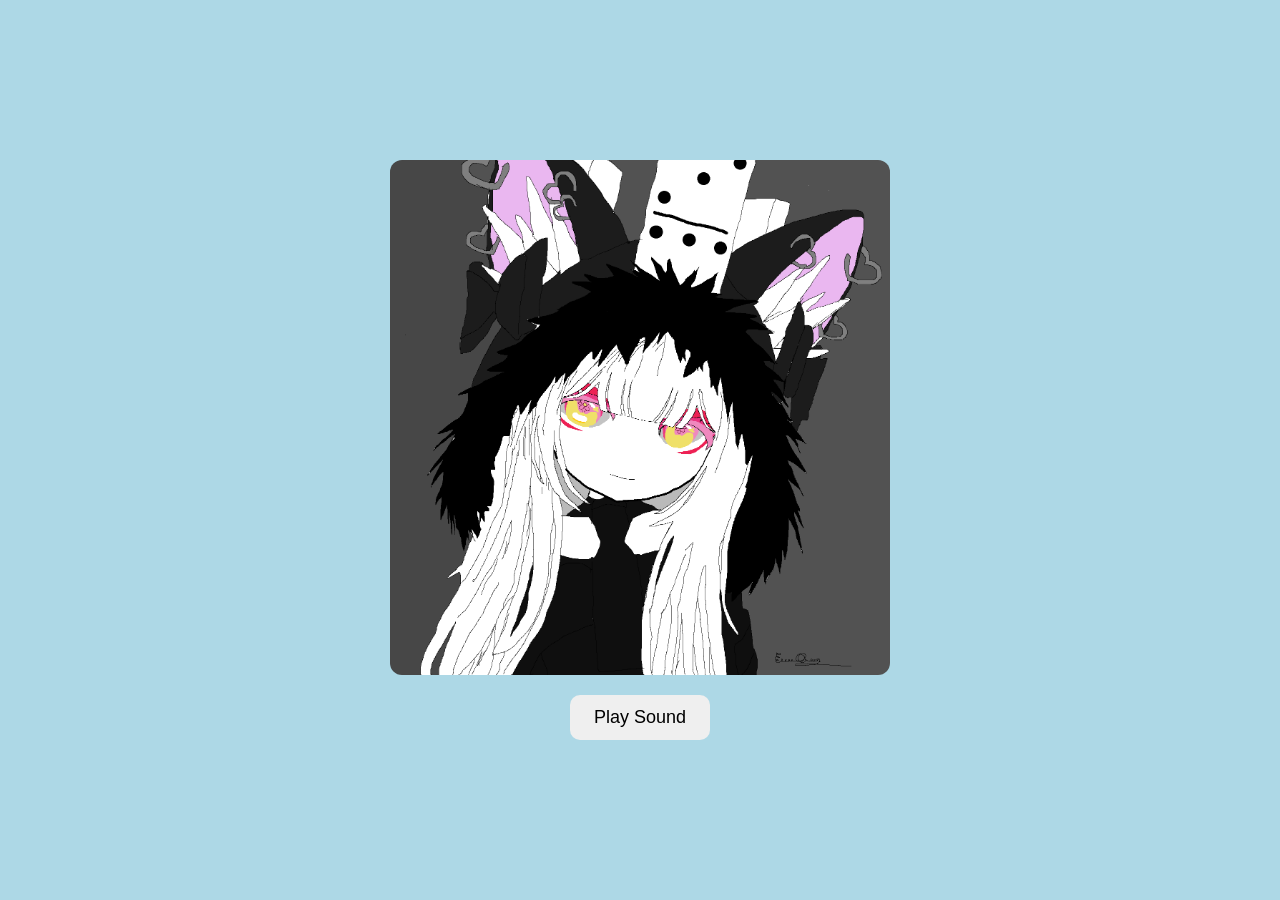
==== index.html @ 767f335a "Add files via upload" ====
<!DOCTYPE html>
<html>
<head>
  <title>Rocko Sound Page</title>
  <style>
    body {
      margin: 0;
      height: 100vh;
      display: flex;
      justify-content: center;
      align-items: center;
      background-color: lightblue;
      font-family: Arial, sans-serif;
    }

    .container {
      text-align: center;
    }

    img {
      width: 500px;
      height: auto;
      display: block;
      margin: 0 auto 20px auto;
      border-radius: 12px;
    }

    button {
      padding: 12px 24px;
      font-size: 18px;
      cursor: pointer;
      border: none;
      border-radius: 10px;
    }
  </style>
</head>
<body>
  <div class="container">
    <img src="Rocko Face.png" alt="Rocko">
    <button onclick="playSound()">Play Sound</button>

    <audio id="mySound" src="raise-a-floppa-meow.mp3"></audio>
  </div>

  <script>
    function playSound() {
      document.getElementById("mySound").play();
    }
  </script>
</body>
</html>
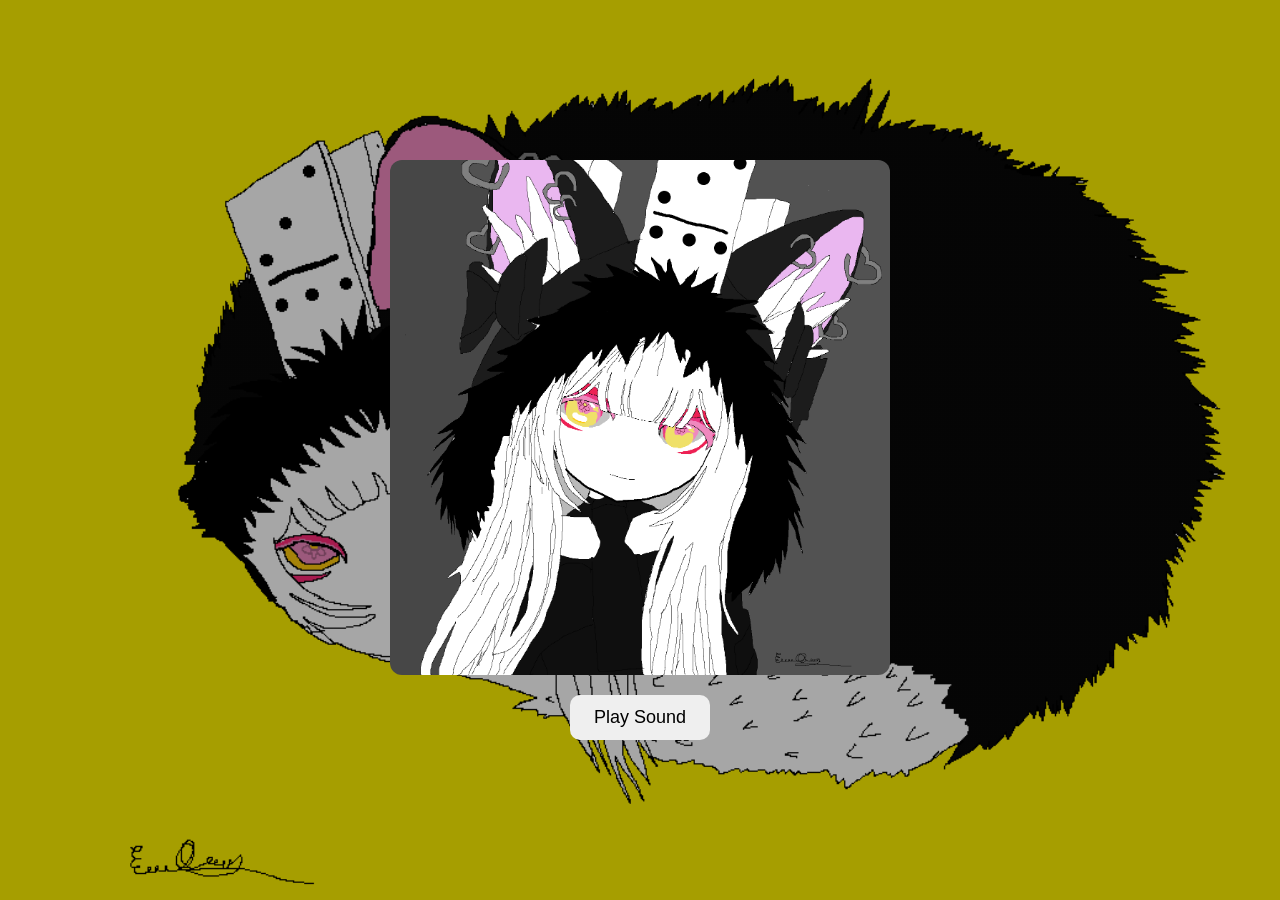
==== commit 4baeb0ae: "Add files via upload" ====
--- a/index.html
+++ b/index.html
@@ -3,14 +3,19 @@
 <head>
   <title>Rocko Sound Page</title>
   <style>
-    body {
-      margin: 0;
-      height: 100vh;
-      display: flex;
-      justify-content: center;
-      align-items: center;
-      background-color: lightblue;
-      font-family: Arial, sans-serif;
+     body {
+     margin: 0;
+     height: 100vh;
+     display: flex;
+     justify-content: center;
+     align-items: center;
+     background:
+     linear-gradient(rgba(0,0,0,0.35), rgba(0,0,0,0.35)),
+     url("Kitty.png");
+     background-size: cover;
+     background-position: center;
+     background-repeat: no-repeat;
+     font-family: Arial, sans-serif;
     }
 
     .container {
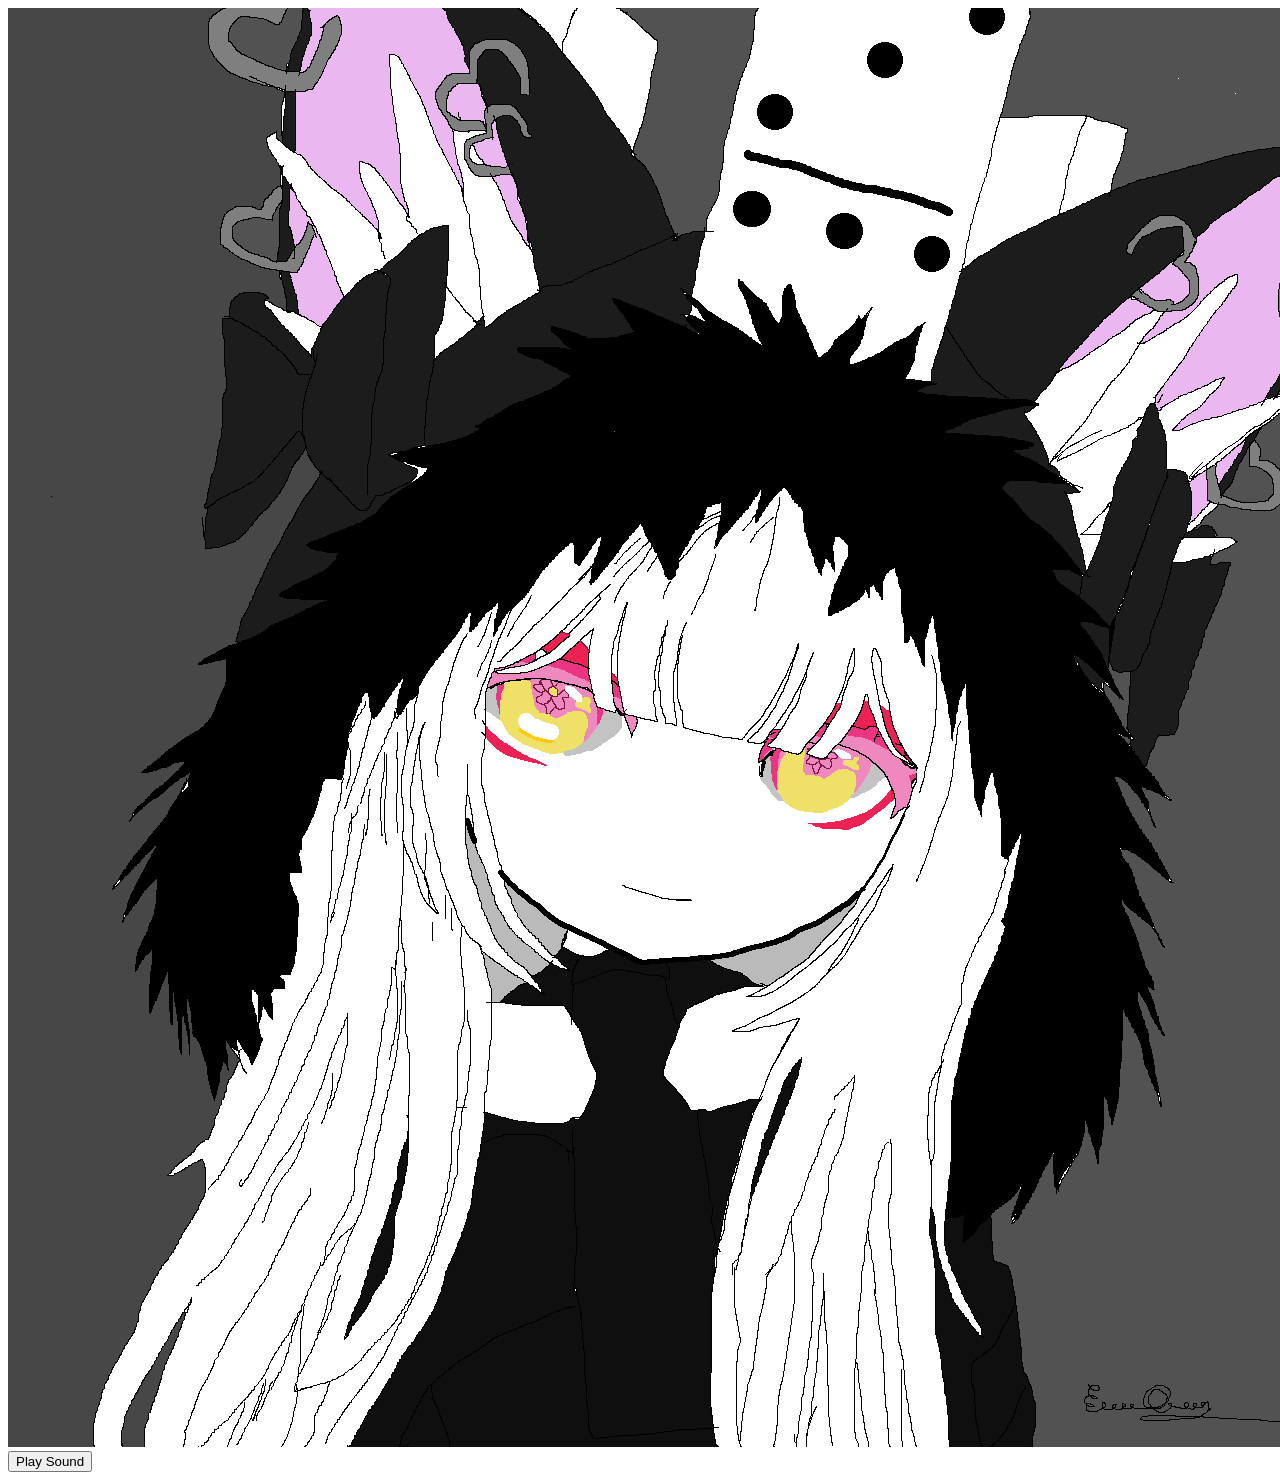
==== commit 2163f4a7: "ndex.html" ====
--- a/index.html
+++ b/index.html
@@ -2,48 +2,12 @@
 <html>
 <head>
   <title>Rocko Sound Page</title>
-  <style>
-     body {
-     margin: 0;
-     height: 100vh;
-     display: flex;
-     justify-content: center;
-     align-items: center;
-     background:
-     linear-gradient(rgba(0,0,0,0.35), rgba(0,0,0,0.35)),
-     url("Kitty.png");
-     background-size: cover;
-     background-position: center;
-     background-repeat: no-repeat;
-     font-family: Arial, sans-serif;
-    }
-
-    .container {
-      text-align: center;
-    }
-
-    img {
-      width: 500px;
-      height: auto;
-      display: block;
-      margin: 0 auto 20px auto;
-      border-radius: 12px;
-    }
-
-    button {
-      padding: 12px 24px;
-      font-size: 18px;
-      cursor: pointer;
-      border: none;
-      border-radius: 10px;
-    }
-  </style>
+  <link rel="stylesheet" href="style.css">
 </head>
 <body>
   <div class="container">
     <img src="Rocko Face.png" alt="Rocko">
     <button onclick="playSound()">Play Sound</button>
-
     <audio id="mySound" src="raise-a-floppa-meow.mp3"></audio>
   </div>
 
@@ -53,4 +17,4 @@
     }
   </script>
 </body>
-</html>+</html>
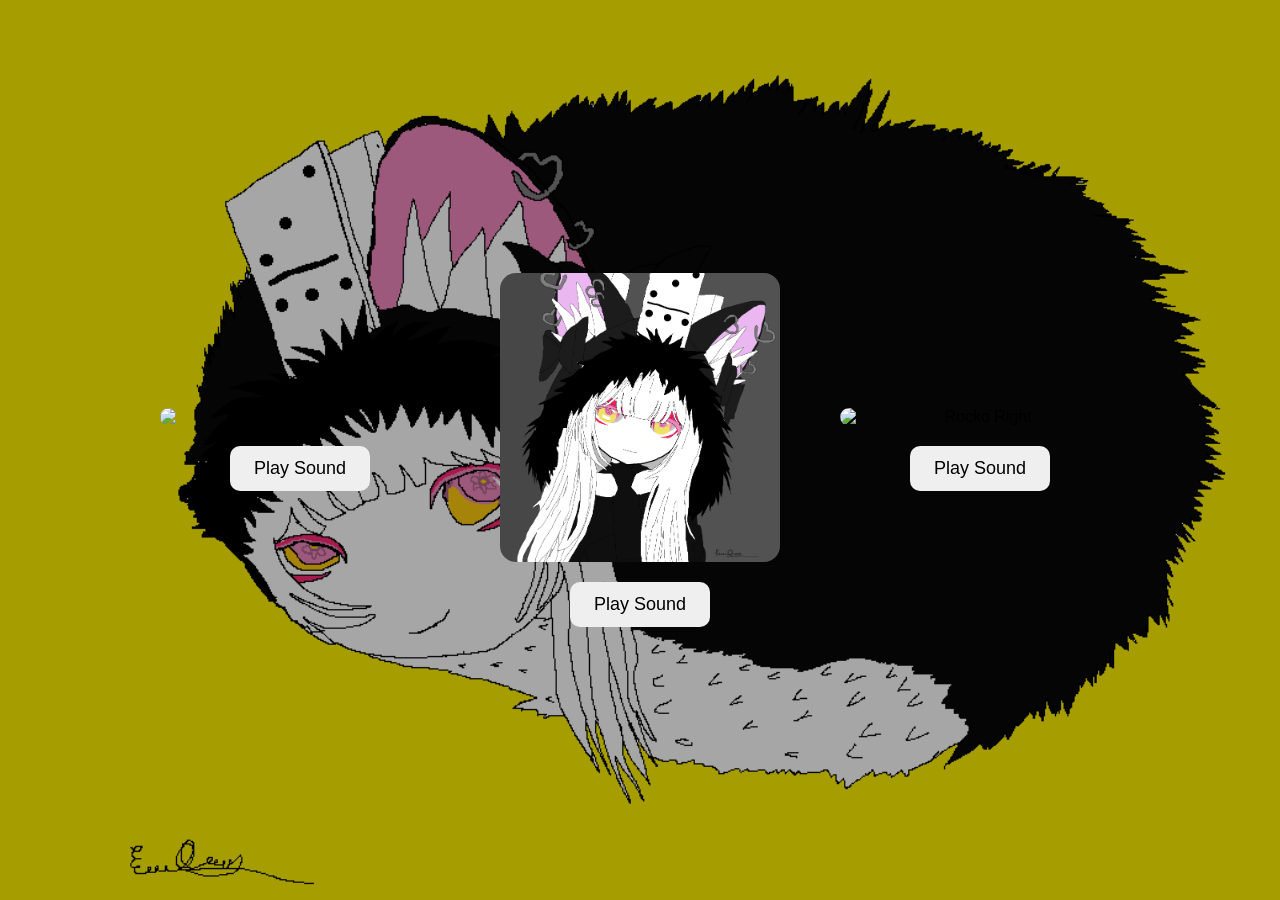
==== commit 8ae5665c: "Add files via upload" ====
--- a/index.html
+++ b/index.html
@@ -5,16 +5,31 @@
   <link rel="stylesheet" href="style.css">
 </head>
 <body>
-  <div class="container">
-    <img src="Rocko Face.png" alt="Rocko">
-    <button onclick="playSound()">Play Sound</button>
+  <div class="characters">
+    <div class="card">
+      <img src="Rocko Body.png" alt="Rocko Left">
+      <button onclick="playSound()">Play Sound</button>
+    </div>
+
+    <div class="card">
+      <img src="Rocko Face.png" alt="Rocko Center">
+      <button onclick="playSound()">Play Sound</button>
+    </div>
+
+    <div class="card">
+      <img src="Rocko Body 2.png" alt="Rocko Right">
+      <button onclick="playSound()">Play Sound</button>
+    </div>
+
     <audio id="mySound" src="raise-a-floppa-meow.mp3"></audio>
   </div>
 
   <script>
     function playSound() {
-      document.getElementById("mySound").play();
+      const sound = document.getElementById("mySound");
+      sound.currentTime = 0;
+      sound.play();
     }
   </script>
 </body>
-</html>
+</html>
--- a/style.css
+++ b/style.css
@@ -0,0 +1,47 @@
+body {
+  margin: 0;
+  min-height: 100vh;
+  display: flex;
+  justify-content: center;
+  align-items: center;
+  background:
+    linear-gradient(rgba(0,0,0,0.35), rgba(0,0,0,0.35)),
+    url("Kitty.png");
+  background-size: cover;
+  background-position: center;
+  background-repeat: no-repeat;
+  font-family: Arial, sans-serif;
+}
+
+.characters {
+  display: flex;
+  justify-content: center;
+  align-items: center;
+  gap: 60px;
+  flex-wrap: wrap;
+}
+
+.card {
+  text-align: center;
+}
+
+.card img {
+  width: 280px;
+  height: auto;
+  display: block;
+  margin: 0 auto 20px auto;
+  border-radius: 16px;
+  transition: transform 0.25s ease;
+}
+
+.card img:hover {
+  transform: scale(1.08);
+}
+
+.card button {
+  padding: 12px 24px;
+  font-size: 18px;
+  cursor: pointer;
+  border: none;
+  border-radius: 10px;
+}
